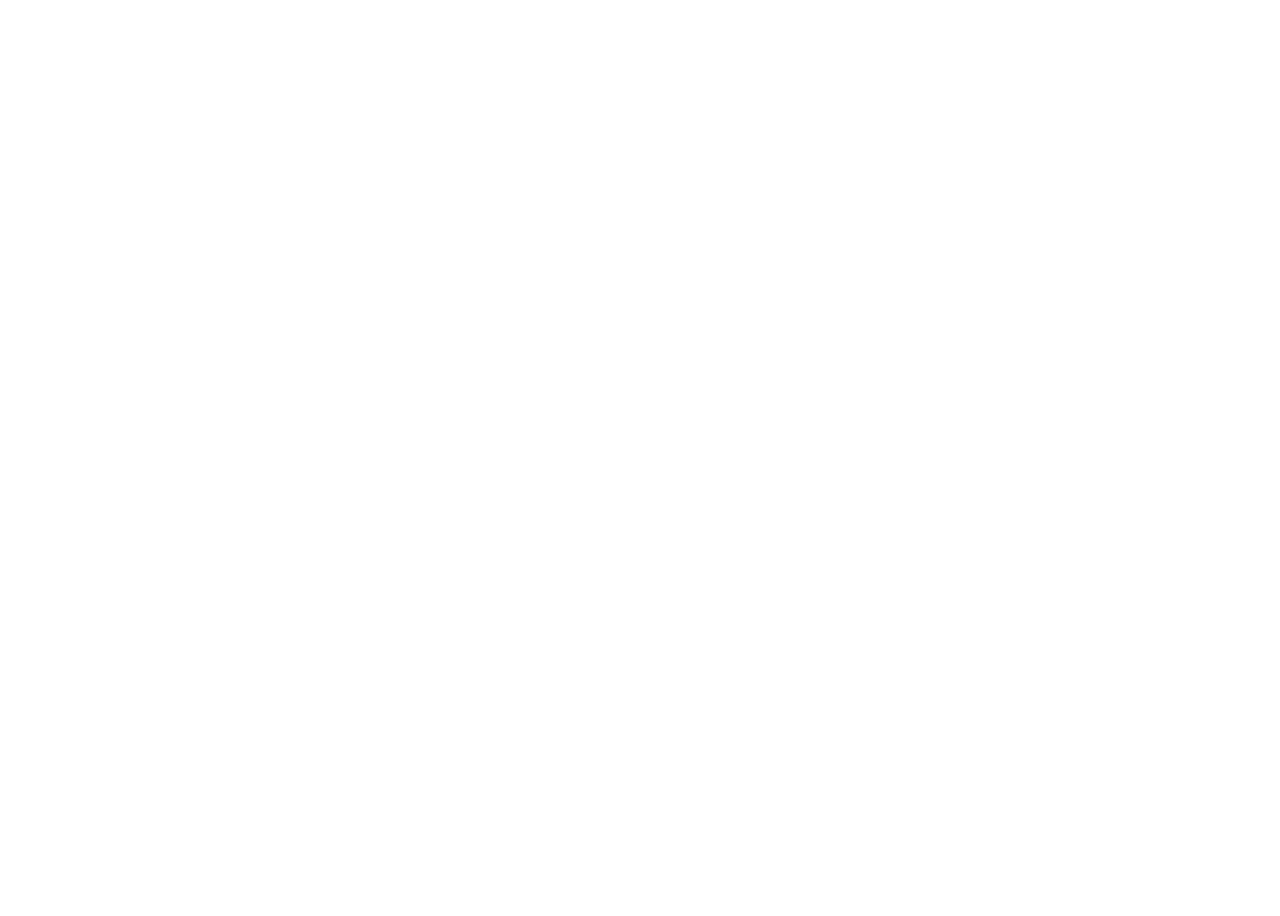
==== home.html @ 5b207a64 "style e HTML" ====
<!DOCTYPE html>
<html lang="pt-br">
<head>
    <meta charset="UTF-8">
    <meta name="viewport" content="width=device-width, initial-scale=1.0">
    <title>Home</title>
    <style>
        body {
            height: 100vh;
            background-repeat: no-repeat;
            background-image: url(imga/tela-home.jpg);
        }
    </style>
</head>
<body>
</body>
</html>
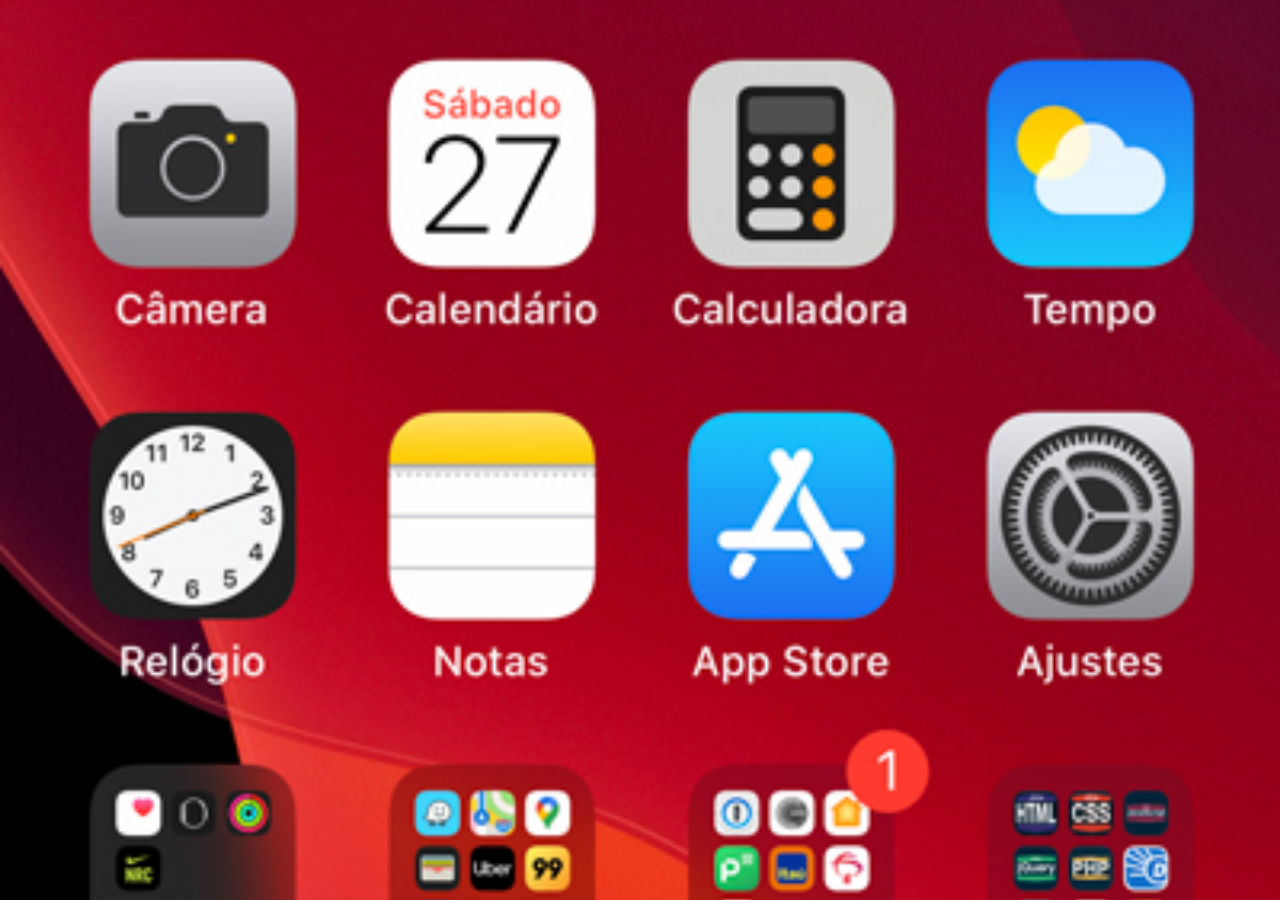
==== commit 4e07ed6e: "df013 criado (novamente)" ====
--- a/home.html
+++ b/home.html
@@ -5,13 +5,21 @@
     <meta name="viewport" content="width=device-width, initial-scale=1.0">
     <title>Home</title>
     <style>
+        * {
+            margin: 0px;
+            padding: 0px;
+        }
+
         body {
-            height: 100vh;
+            background-size: cover;
+            background-position: top center;
             background-repeat: no-repeat;
-            background-image: url(imga/tela-home.jpg);
+            background-image: url(pacote-d013/imagens/tela-home.jpg);
         }
+
     </style>
 </head>
 <body>
+
 </body>
 </html>